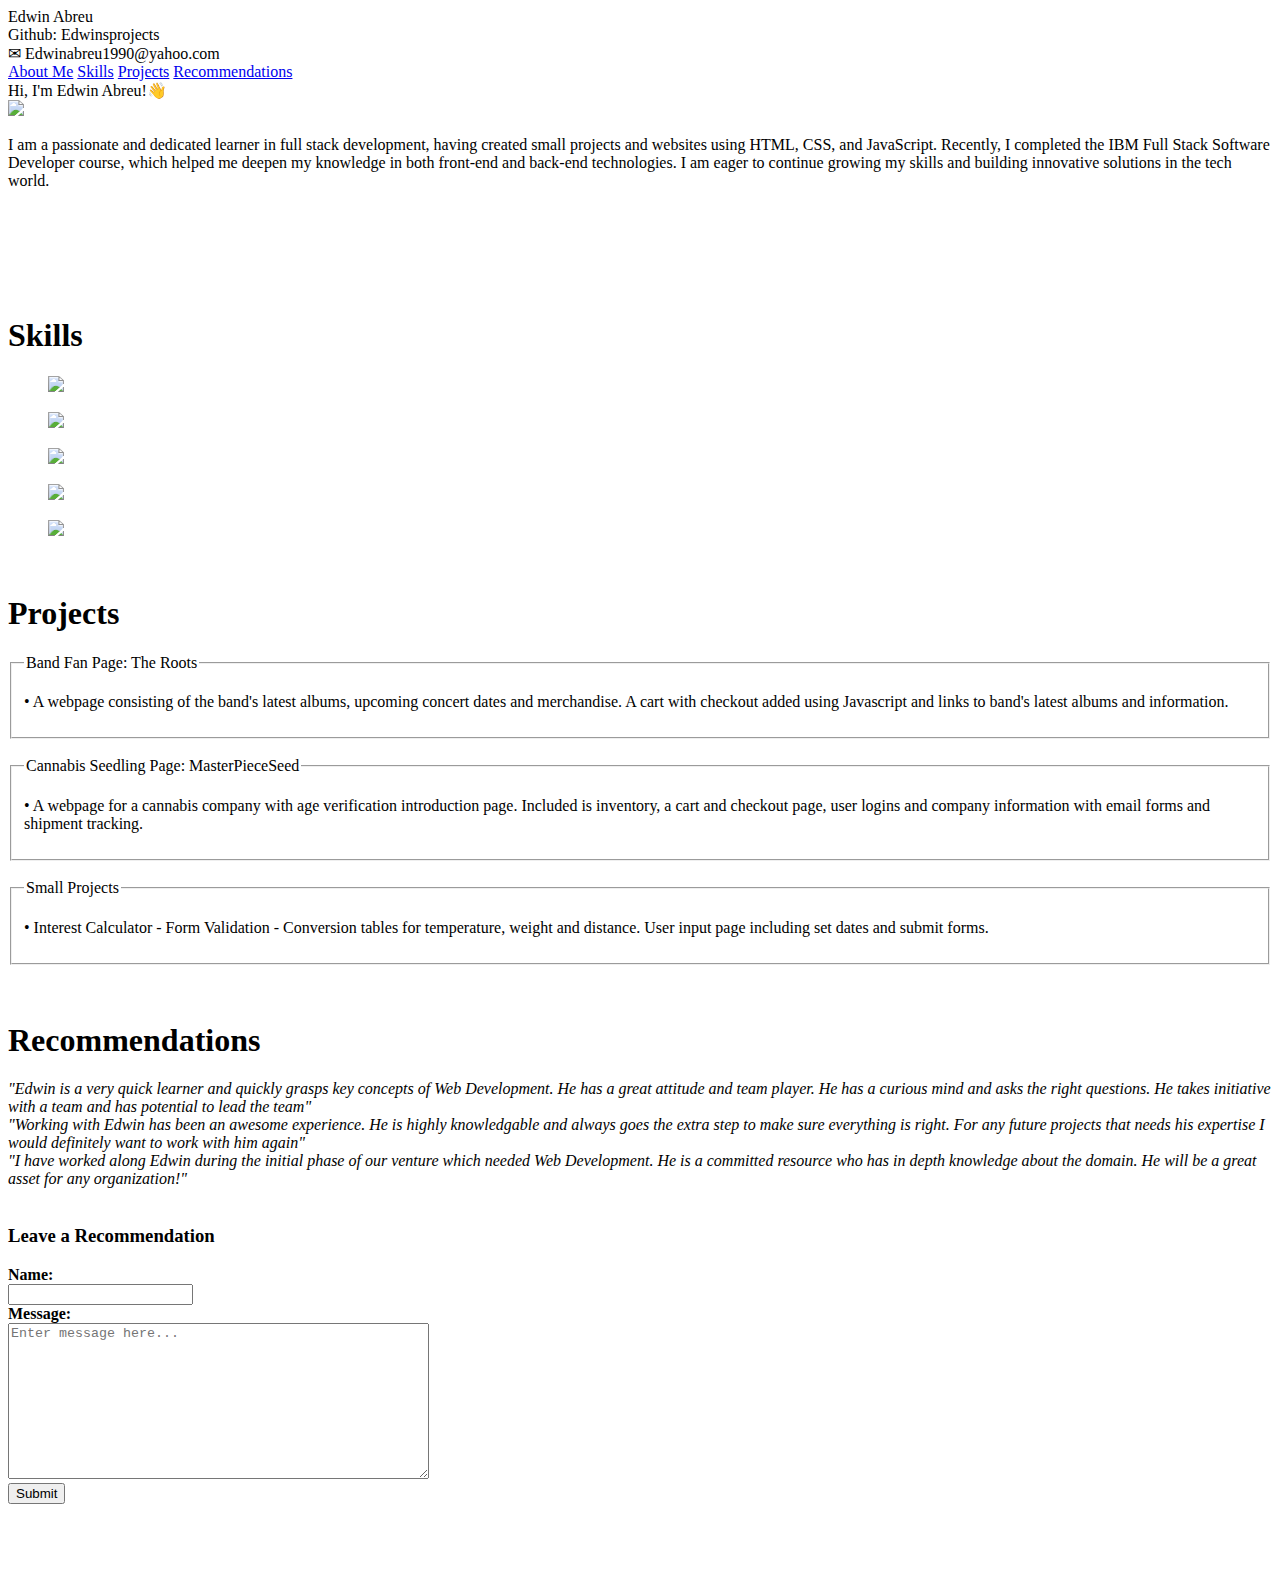
==== myportfolio.html @ 0e20c78a "Add files via upload" ====
<!DOCTYPE html>
<html>
    <head>
        <script src="port.js"></script>
        <link rel="stylesheet" href="port.css">
        <title>Edwin's Portfolio!</title>
    </head>
    <body>
        <section id="home">
            <header>
                Edwin Abreu<br>Github: Edwinsprojects<br>&#9993; Edwinabreu1990@yahoo.com<br>
              </header>
              <nav>
                <div class="topdiv">
                  <a href="#about" class="topmenu">About Me</button></a>
                  <a href="#skills" class="topmenu">Skills</button></a>
                  <a href="#projects" class="topmenu">Projects</button></a>
                  <a href="#recs" class="topmenu">Recommendations</button></a>
                </div>
              </nav>
            </section>    
        
            <section>
            
            <div class="intro">Hi, I'm Edwin Abreu!&#128075;</div>
            <img class="pic" src="webdevguy.png">
            
            <p class="intro2">I am a passionate and dedicated learner in full stack development,
               having created small projects and websites using HTML, CSS, and JavaScript. Recently, 
               I completed the IBM Full Stack Software Developer course, which helped me deepen my knowledge 
               in both front-end and back-end technologies.
               I am eager to continue growing my skills and building innovative solutions in the tech world.
            </p>
            </section>
            <br>
            <br>
            <br>
            <br>
            <br>
            
            <div><h1 id="skills" class="skills">Skills</h1></div>
            <div class="boxalign">
                  <figure class="boxes">
                    <img src="html.png" width="150px">
                  </figure>
                    <figure class="boxes">
                      <img class="boxes1" src="js.png" width="275px">
                    </figure>
                  <figure class="boxes">
                    <img class="boxes2" src="css.png" width="240px">
                  </figure>
                <figure class="boxes">
                    <img class="boxes3" src="python.png" width="150px">
                  </figure>
                <figure class="boxes">
                    <img class="boxes4" src="react.png" width="200px">
                  </figure>
            </div>
                <br>
                
            <div>
            <h1 id="projects" class="projects">Projects</h1>
            </div>

        <form>
            <fieldset name="personal_details"> 
                <legend>Band Fan Page: The Roots</legend>
              <p>&bull; A webpage consisting of the band's latest albums, upcoming concert dates and merchandise. 
                A cart with checkout added using Javascript and links to band's latest albums and information.
              </p>
            </fieldset>
            </form>
            <br>
            <form>
              <fieldset name="personal_details"> 
                  <legend>Cannabis Seedling Page: MasterPieceSeed</legend>
                <p>&bull; A webpage for a cannabis company with age verification introduction page. Included is inventory, a cart and checkout page, user logins
                  and company information with email forms and shipment tracking.
                </p>
              </fieldset>
              </form>
              <br>
              <form>
                <fieldset name="personal_details"> 
                    <legend>Small Projects</legend>
                  <p>&bull; Interest Calculator - Form Validation - Conversion tables for temperature, weight and distance.
                    User input page including set dates and submit forms.
                  </p>
                </fieldset>
                </form>
                <br>

<br>
            <div>
            <h1 id="recs" class="recs">Recommendations</h1>
            </div>

            <div class="rec">
              <i>"Edwin is a very quick learner and quickly grasps key concepts of Web Development. 
              He has a great attitude and team player. He has a curious mind and asks the right questions.
               He takes initiative with a team and has potential to lead the team"</i>
            </div>

            <div class="rec">
              <i>"Working with Edwin has been an awesome experience. 
                He is highly knowledgable and always goes the extra step to make sure everything is right.
                For any future projects that needs his expertise I would definitely want to work with him again"</i>
            </div>

            <div class="rec">
              <i>"I have worked along Edwin during the initial phase of our venture which needed Web Development. 
                He is a committed resource who has in depth knowledge about the domain. 
                He will be a great asset for any organization!"</i>
            </div>
<br>
            <div>
                <h3 class="form1">Leave a Recommendation</h3>
            </div>

            <form class="form1" method="post">
              <label for="name"><b>Name:</b></label><br>
              <input type="text" id="name" name="name"><br>

              <label for="specialtextarea"><b>Message:</b></label><br>
              <textarea id="specialtextarea" name="specialtextarea" cols="50" rows="10" placeholder="Enter message here..."></textarea><br>
            
              <button>Submit</button>
            </form>
  
            <div class="iconbutton">
              <a href="#home">
                <svg xmlns="http://www.w3.org/2000/svg" fill="none" viewBox="0 0 24 24" stroke-width="1.5" stroke="white" width="65px">
                  <path stroke-linecap="round" stroke-linejoin="round" d="M15 11.25l-3-3m0 0l-3 3m3-3v7.5M21 12a9 9 0 11-18 0 9 9 0 0118 0z" />
                </svg>
              </a>
            </div>
      
          
        </body>
</html>
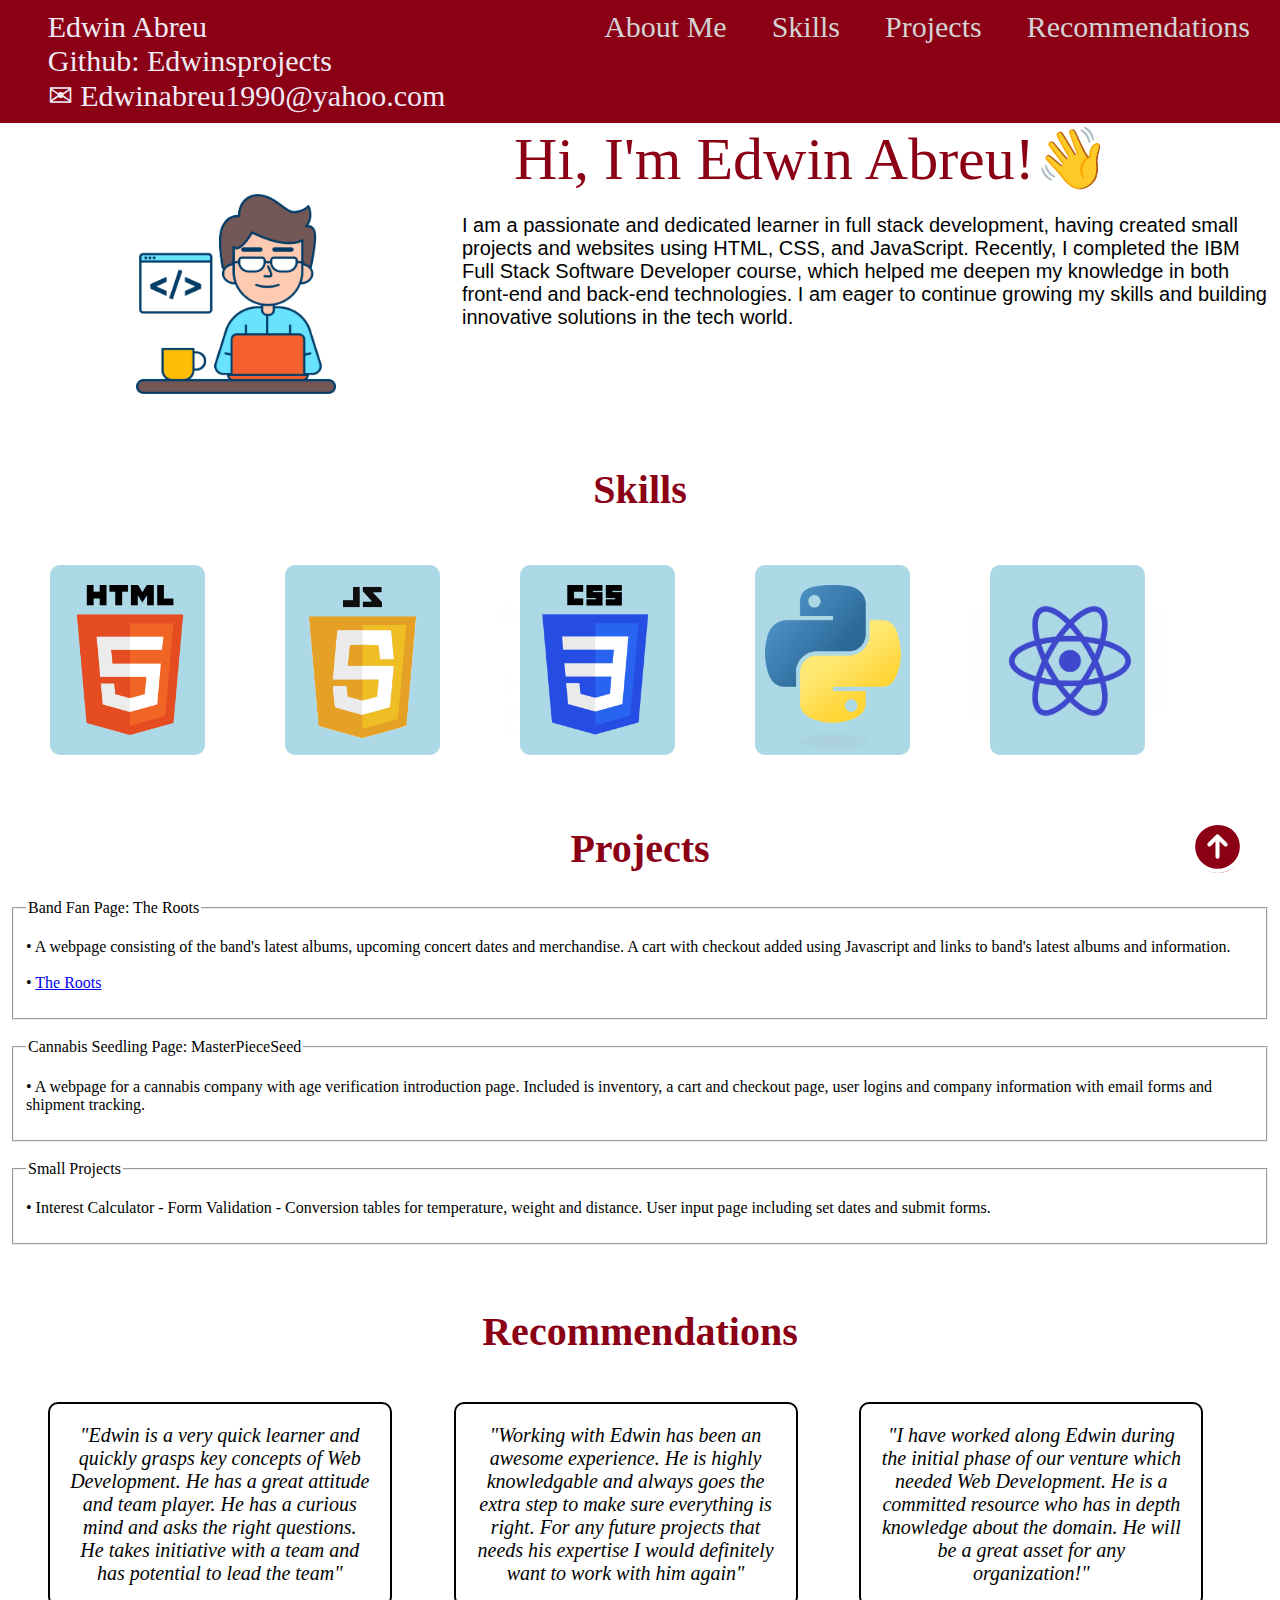
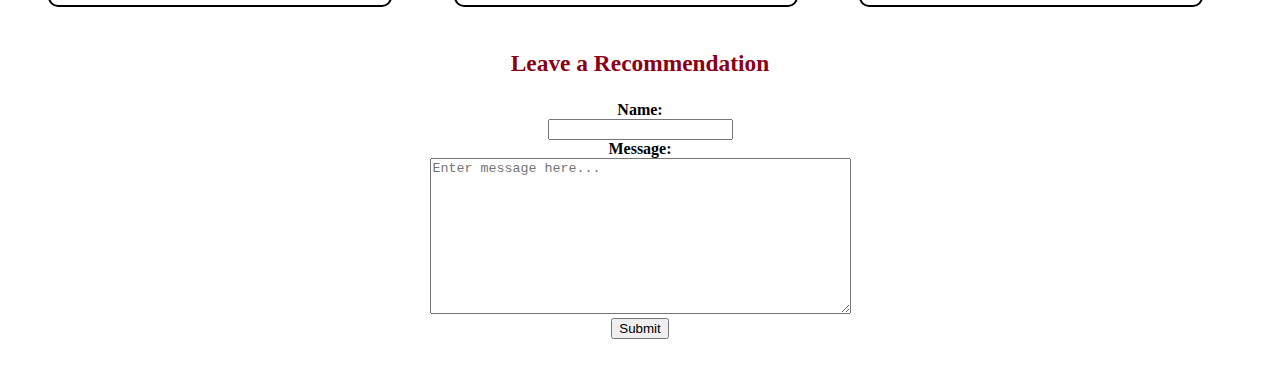
==== commit 4ef85bca: "Update myportfolio.html" ====
--- a/myportfolio.html
+++ b/myportfolio.html
@@ -67,6 +67,7 @@
                 <legend>Band Fan Page: The Roots</legend>
               <p>&bull; A webpage consisting of the band's latest albums, upcoming concert dates and merchandise. 
                 A cart with checkout added using Javascript and links to band's latest albums and information.
+                  <br><br>&bull; <a href="https://edwinsproject.github.io/rootsproject/">The Roots</a>
               </p>
             </fieldset>
             </form>
@@ -137,4 +138,4 @@
       
           
         </body>
-</html>+</html>
--- a/port.css
+++ b/port.css
@@ -0,0 +1,170 @@
+body {
+    margin: 10px;
+    background-color: white;
+}
+
+#home {
+    background-color:rgb(139, 0, 21);
+    color: white;
+    padding-bottom: 1cm;
+    margin-left:-1cm;
+    margin-right:-1cm;
+    margin-top:-1cm;
+    padding-top: 1cm;
+    padding-bottom: 3cm;
+   }
+
+   /* Application name inside the home section. The styling is applied by tag name */
+
+  header {
+    font-size: 30px;
+    color: rgb(240, 234, 245);
+    float: left;
+    padding-left: 2cm;
+  }
+
+/* Navigation Bar Container*/
+
+  .topdiv {
+    float: right;
+    padding-right: 1cm;
+  }
+
+  /* Navigation Bar Buttons */
+  .topmenu {
+    color: lightgray;
+    margin: 10px;
+    padding: 10px;
+    font-size: 30px;
+    text-decoration:none;
+    border-radius: 1mm;
+  }
+  
+  .topmenu:hover {
+    color: white;
+    font-weight: bolder;
+    text-decoration: underline;
+  }
+
+
+  /* intro settings*/
+
+  .intro {
+    color: rgb(139, 0, 21);
+    font-size: 60px;
+    padding-left: 40%;
+  }
+
+  .intro2 {
+    font-size: 20px;
+    font-family: Arial, Helvetica, sans-serif;
+    color: black;
+  }
+
+  /*picture settings*/
+
+  .pic {
+    float: left;
+    width: 200px;
+    height: 200px;
+    padding-left: 10%;
+    padding-right: 10%;
+  }
+
+  /*div settings*/
+
+  div {
+    color: rgb(139, 0, 21);
+    font-size: 20px;
+  }
+
+  /*skills section*/
+
+  .boxes {
+  color: black;
+  border-top-width: 10px;
+  border-radius: 10px;
+  background-color: lightblue;
+  width: 150px;
+  height: 150px;
+  margin-top: 25px;
+  margin-bottom: 25px;
+  padding-top: 20px;
+  padding-left: 5px;
+  padding-bottom: 20px;
+  }
+
+.boxes1 {
+  position: relative;
+  left: -65px; 
+ }
+
+.boxes2 {
+  position: relative;
+  left: -50px; 
+}
+
+.boxes3 {
+  position: relative;
+  left: 5px; 
+}
+
+.boxes4 {
+  position: relative;
+  left: -25px; 
+  padding-top: 20px;
+}
+  
+.boxalign {
+  display: flex;
+  }
+
+  .iconbutton{
+    width: 48px;
+    height: 48px;
+    border-radius: 100%;
+    background-color: rgb(139, 0, 21);
+    display: flex;
+    align-items: center;
+    justify-content: center;
+    position: fixed;
+    right: 3%;
+    bottom: 3%;
+    cursor: pointer;
+  }
+
+    /*recommendation boxes*/
+
+    .rec {
+      border: 2px solid black;
+      border-radius: 10px;
+      padding: 20px;
+      width: 300px;
+      text-align: center;
+      color: black;
+      margin: 20px;
+      display: inline-block;
+      margin-left: 1cm;
+      }
+
+      /*centering titles*/
+
+      .skills {
+        text-align: center;
+      }
+
+      .projects {
+        text-align: center;
+      }
+
+      .recs {
+        text-align: center;
+      }
+
+      .form1 {
+        text-align: center;
+      }
+
+      /*rec form*/
+
+      